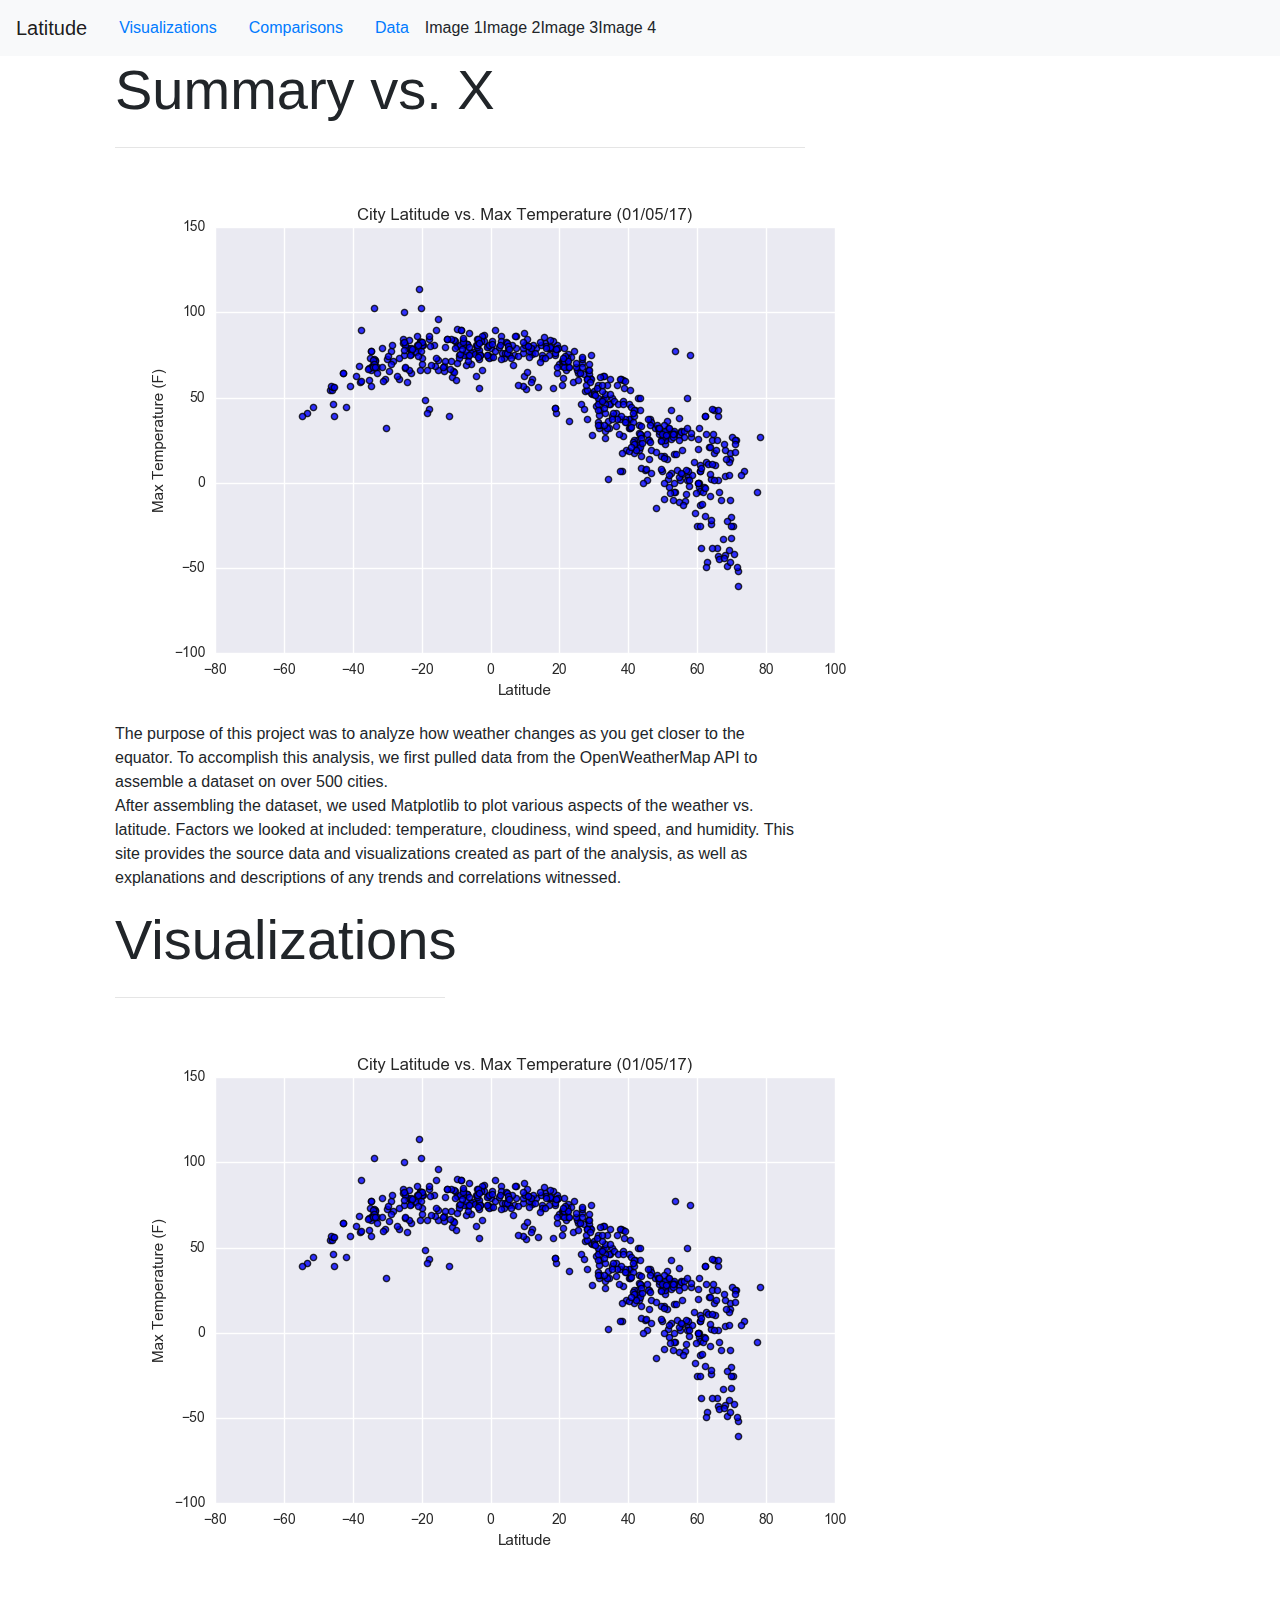
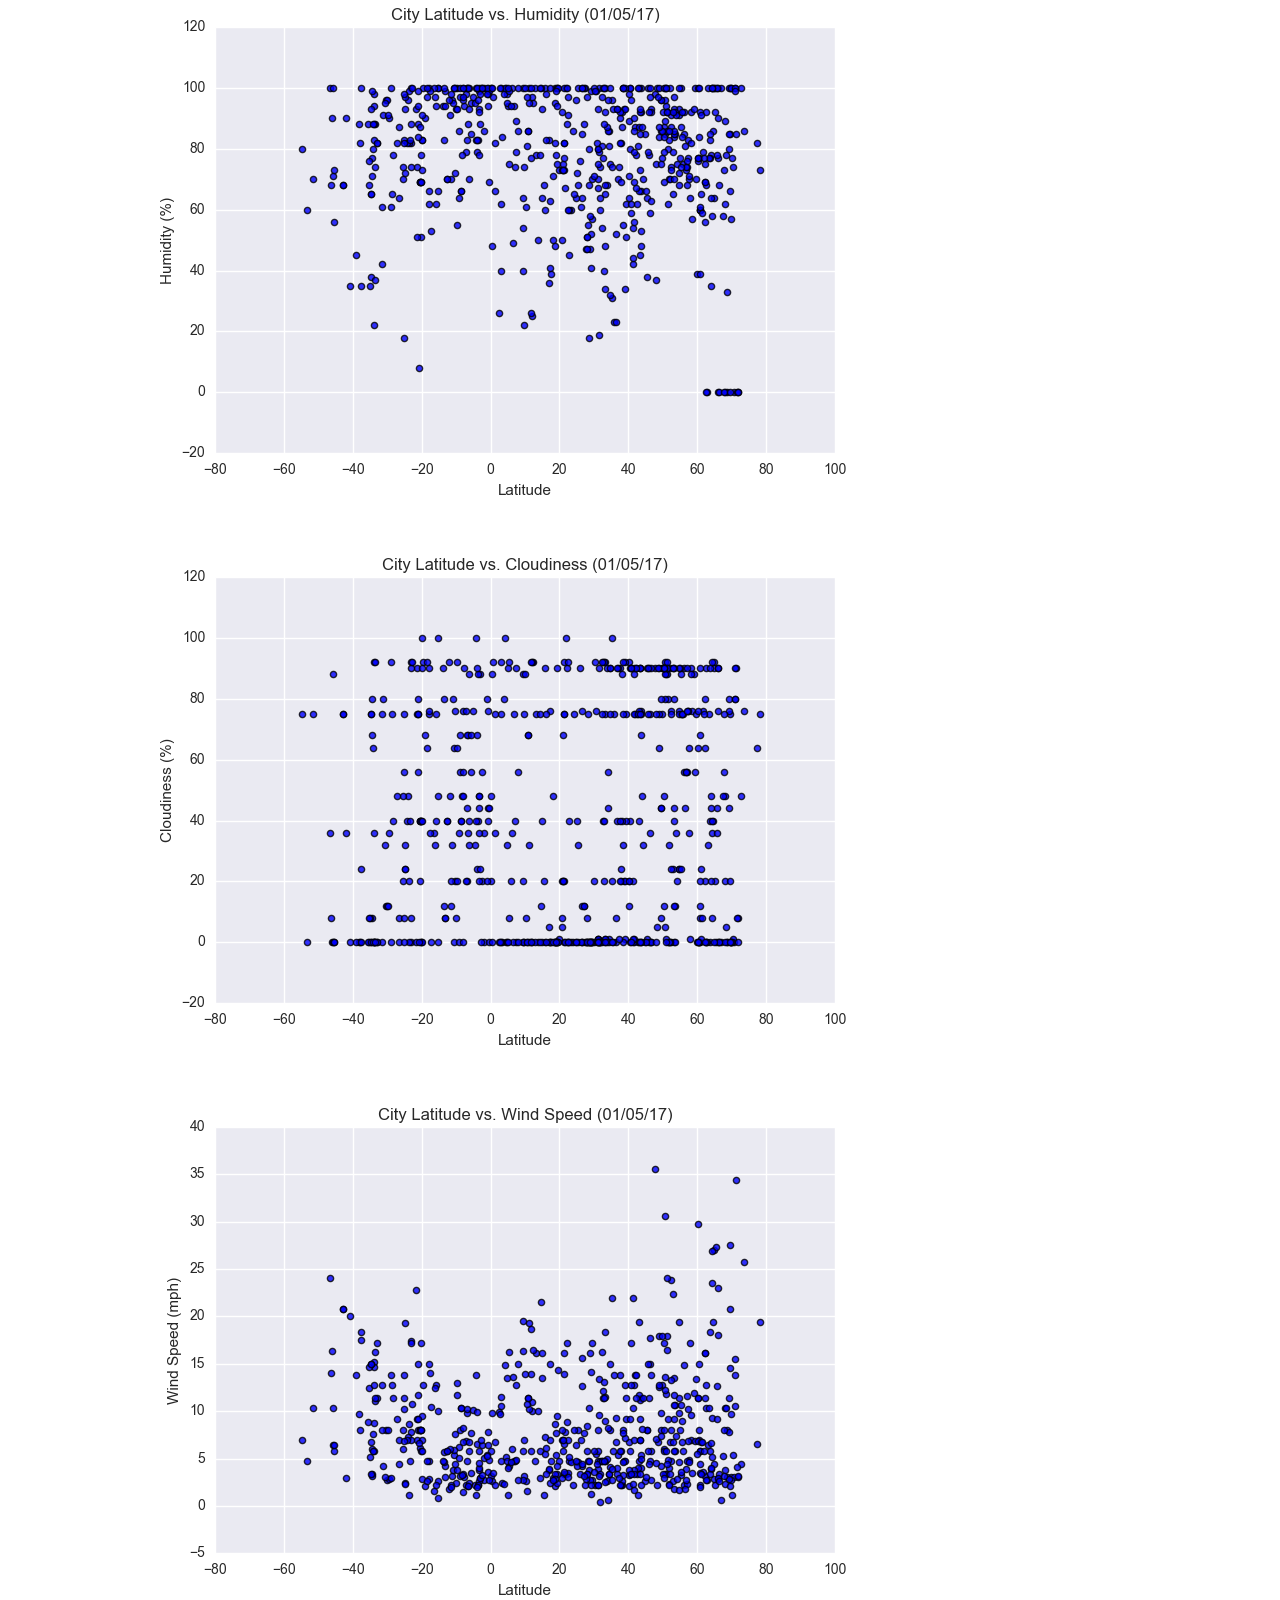
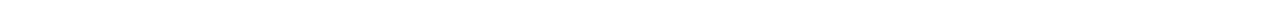
==== index.html @ cf33fff6 "still working" ====
<!DOCTYPE html>
<html lang="en">
<head>
    <meta charset="UTF-8">
    <meta http-equiv="X-UA-Compatible" content="IE=edge">
    <meta name="viewport" content="width=device-width, initial-scale=1.0">
    <title>Landing Page</title>
    <link rel="stylesheet" href="https://stackpath.bootstrapcdn.com/bootstrap/4.3.1/css/bootstrap.min.css" integrity="sha384-ggOyR0iXCbMQv3Xipma34MD+dH/1fQ784/j6cY/iJTQUOhcWr7x9JvoRxT2MZw1T" crossorigin="anonymous">
    <link rel="stylesheet" href="styles.css">
</head>
<body>
    <!-- Using the navbar code from Day 3 Activity 7 -->
    <nav class ="navbar navbar-expand-lg navbar-light bg-light">
        <a class="navbar-brand" href="index.html">Latitude</a>
        <button class="navbar-toggler" type="button" data-toggle="collapse" data-target="#navbarSupportedContent" aria-controls="navbarSupportedContent" aria-expanded="false" aria-label="Toggle navigation">
            <span class="navbar-toggler-icon"></span>
        </button>

        <a class="nav-item active">
            <a class="nav-link" href="visual.html">Visualizations <span class="sr-only">(current)</span></a>
        </a>
        <a class="nav-item active">
            <a class="nav-link" href="compare.html">Comparisons <span class="sr-only">(current)</span></a>
        </a>
        <a class="nav-item active">
            <a class="nav-link" href="data.html">Data <span class="sr-only">(current)</span></a>
        </a>


        <!-- Collapse NaveBar COde From getbootstrap.com -->
        <div class = "collapse navbar-collapse" id = "navbarSupportedContent">
            <ul class = "nav navbar-nav navbar-right">
                <li>Image 1</li>
                <li>Image 2</li>
                <li>Image 3</li>
                <li>Image 4</li>
            </ul>
        </div>
    </nav>

    <div class = "container">
        <section class = "container">
            <div class = "col-md-8">
                <article class = "description-content">
                 <h1 class = "display-4">Summary vs. X</h1>
                    <hr class = "my-4"/>
                    <p>
                        <img src = "Resources/assets/images/Fig1.png">
                        The purpose of this project was to analyze how weather changes as you get closer to the equator. 
                        To accomplish this analysis, we first pulled data from the OpenWeatherMap API to assemble a dataset on over 500 cities.
                        <br>
                        After assembling the dataset, we used Matplotlib to plot various aspects of the weather vs. latitude. 
                        Factors we looked at included: temperature, cloudiness, wind speed, and humidity. 
                        This site provides the source data and visualizations created as part of the analysis, as well as explanations and descriptions of any trends and correlations witnessed. 
                    </p>
                </article>
            </div>

            <div class = "col-md-4">
                <article class = "description-content">
                    <h1 class = "display-4">Visualizations</h1>
                    <hr class = "my-4"/>
                    <div id = "images">
                        <img src = "Resources/assets/images/Fig1.png">
                        <img src = "Resources/assets/images/Fig2.png">
                        <img src = "Resources/assets/images/Fig3.png">
                        <img src = "Resources/assets/images/Fig4.png">
                    </div>
                </article>
            </div>
        </section>

    </div>
    
</body>
</html>
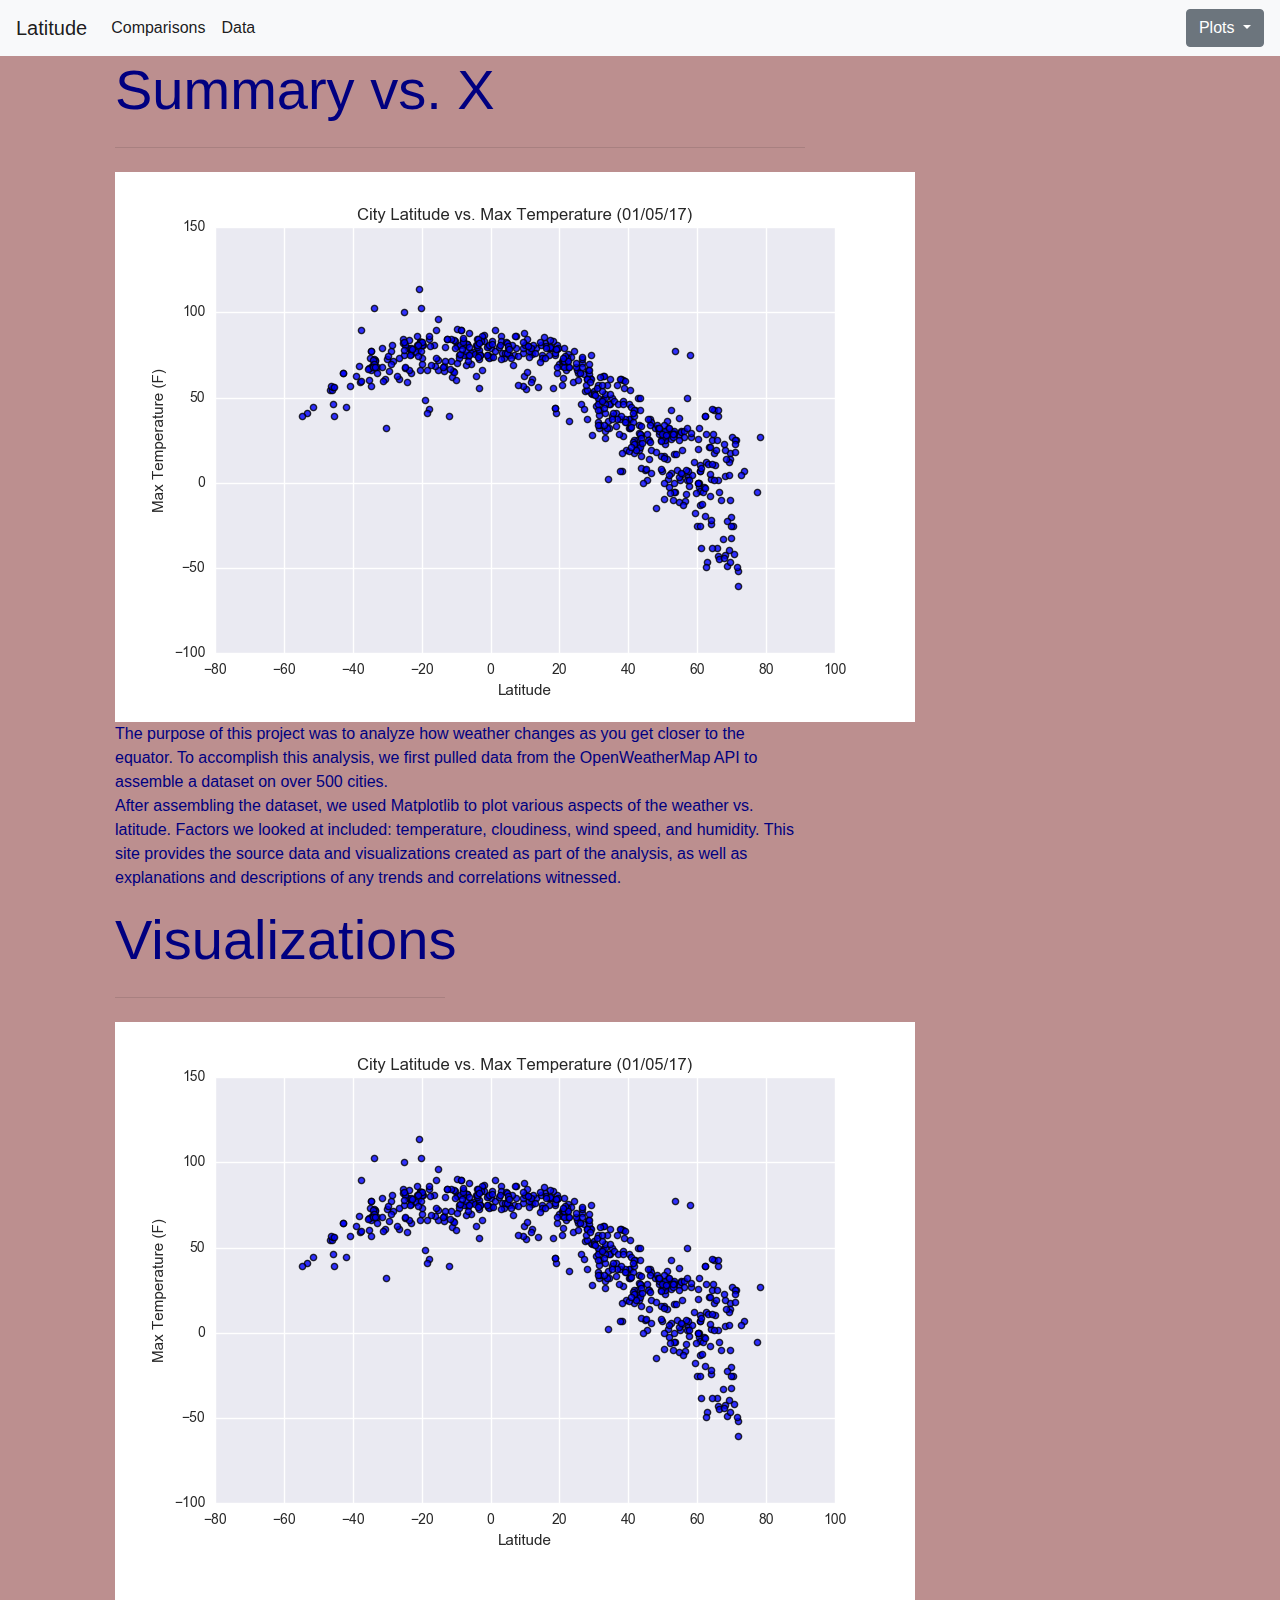
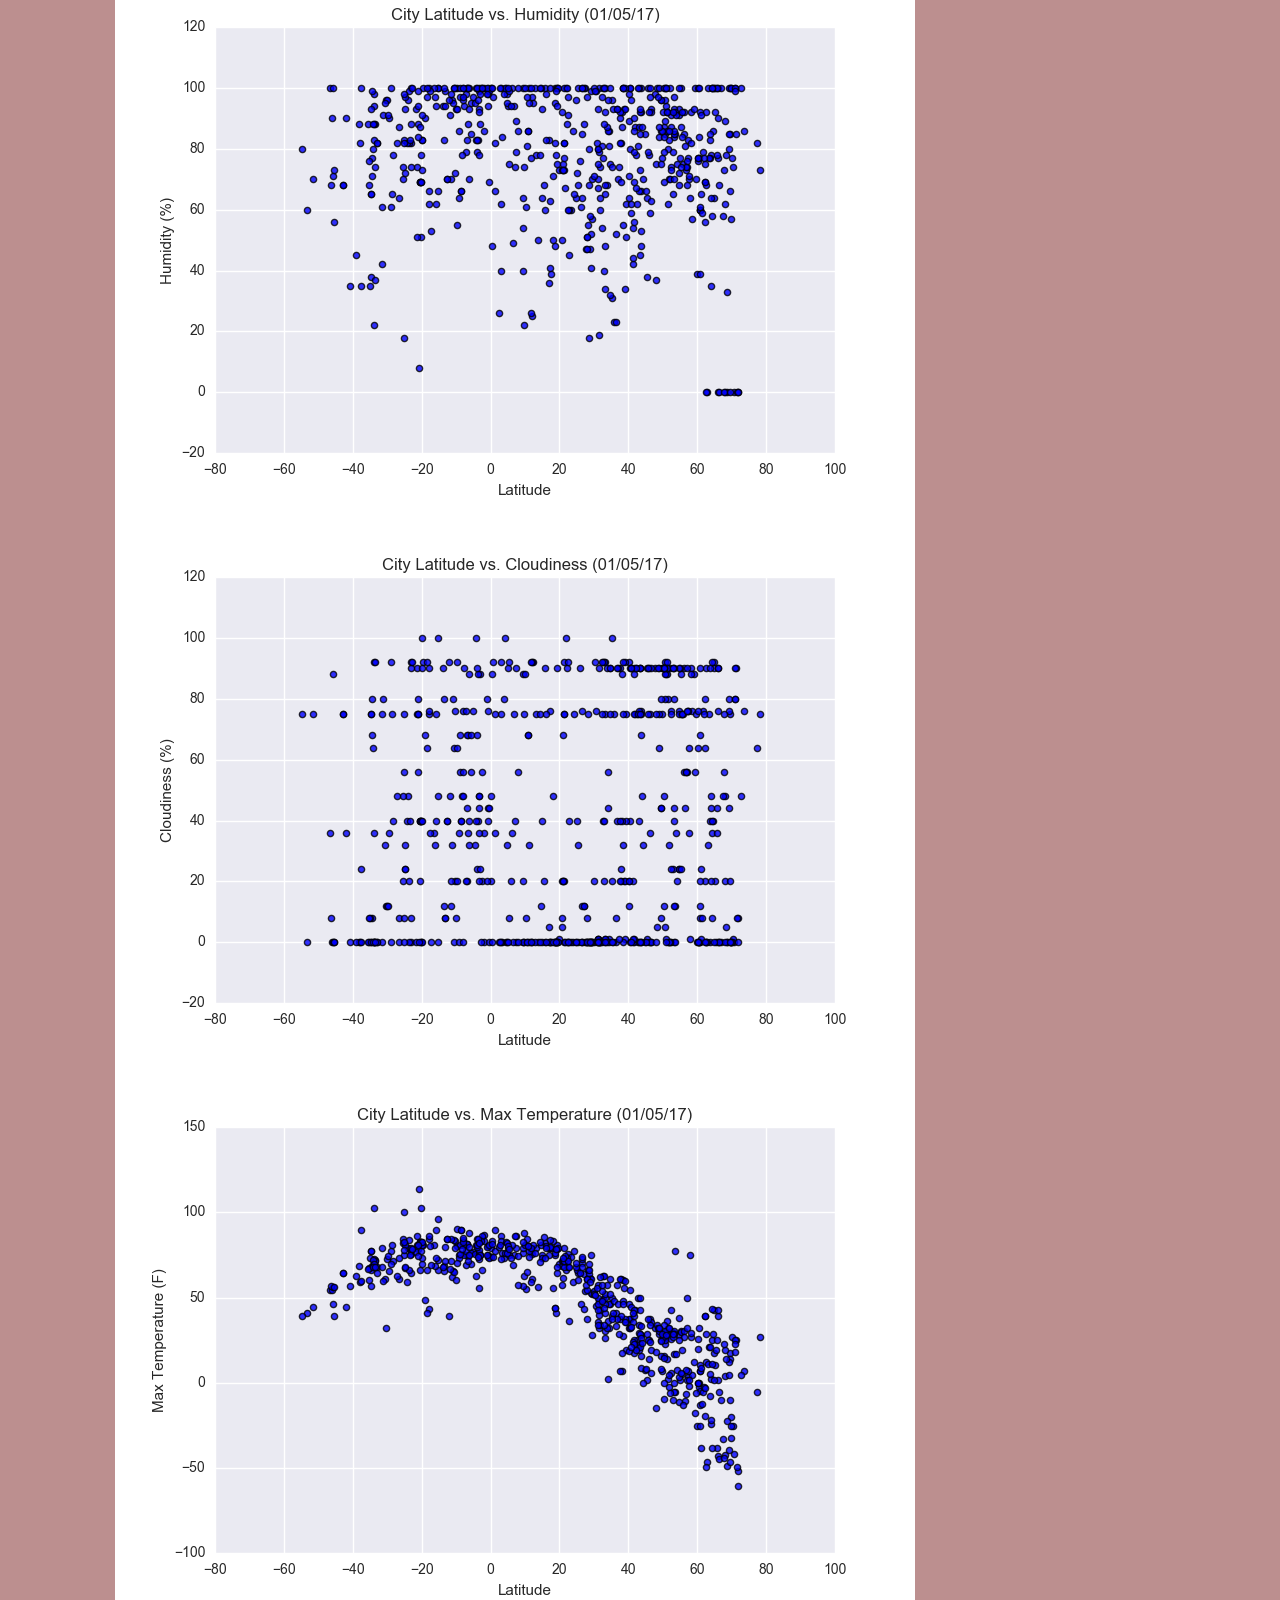
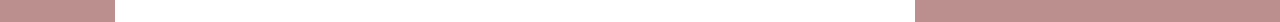
==== commit 1cba1b91: "Final Commit" ====
--- a/index.html
+++ b/index.html
@@ -1,42 +1,51 @@
 <!DOCTYPE html>
 <html lang="en">
 <head>
-    <meta charset="UTF-8">
-    <meta http-equiv="X-UA-Compatible" content="IE=edge">
-    <meta name="viewport" content="width=device-width, initial-scale=1.0">
+    <!-- Required meta tags -->
+    <meta charset="utf-8">
+    <meta name="viewport" content="width=device-width, initial-scale=1, shrink-to-fit=no">
+
+    <link rel="stylesheet" href="https://maxcdn.bootstrapcdn.com/bootstrap/4.0.0/css/bootstrap.min.css" integrity="sha384-Gn5384xqQ1aoWXA+058RXPxPg6fy4IWvTNh0E263XmFcJlSAwiGgFAW/dAiS6JXm" crossorigin="anonymous">
+    <link rel="stylesheet" href="styles.css">
     <title>Landing Page</title>
-    <link rel="stylesheet" href="https://stackpath.bootstrapcdn.com/bootstrap/4.3.1/css/bootstrap.min.css" integrity="sha384-ggOyR0iXCbMQv3Xipma34MD+dH/1fQ784/j6cY/iJTQUOhcWr7x9JvoRxT2MZw1T" crossorigin="anonymous">
-    <link rel="stylesheet" href="styles.css">
 </head>
 <body>
-    <!-- Using the navbar code from Day 3 Activity 7 -->
-    <nav class ="navbar navbar-expand-lg navbar-light bg-light">
+
+    <!-- Navbar code with collapse bar from bootstrap page -->
+    <!-- https://getbootstrap.com/docs/4.0/components/navbar/  -->
+    <nav class="navbar navbar-expand-lg navbar-light bg-light">
         <a class="navbar-brand" href="index.html">Latitude</a>
-        <button class="navbar-toggler" type="button" data-toggle="collapse" data-target="#navbarSupportedContent" aria-controls="navbarSupportedContent" aria-expanded="false" aria-label="Toggle navigation">
-            <span class="navbar-toggler-icon"></span>
+        <button class="navbar-toggler" type="button" data-toggle="collapse" data-target="#navbarNavDropdown" aria-controls="navbarNavDropdown" aria-expanded="false" aria-label="Toggle navigation">
+          <span class="navbar-toggler-icon"></span>
         </button>
+        <div class="collapse navbar-collapse" id="navbarNavDropdown">
+          <ul class="navbar-nav">
+            <li class="nav-item active">
+                <a class="nav-link" href="compare.html">Comparisons </a>
+            </li>
+            <li class="nav-item active">
+                <a class="nav-link" href="data.html">Data </a>
+            </li>
+          </ul>
+        </div>
 
-        <a class="nav-item active">
-            <a class="nav-link" href="visual.html">Visualizations <span class="sr-only">(current)</span></a>
-        </a>
-        <a class="nav-item active">
-            <a class="nav-link" href="compare.html">Comparisons <span class="sr-only">(current)</span></a>
-        </a>
-        <a class="nav-item active">
-            <a class="nav-link" href="data.html">Data <span class="sr-only">(current)</span></a>
-        </a>
+        <!-- Dropdown button code from bootstrap.com -->
+        <!-- https://getbootstrap.com/docs/4.0/components/dropdowns/ -->
+        <div class="dropdown">
+            <button class="btn btn-secondary dropdown-toggle" type="button" id="dropdownMenuButton" data-toggle="dropdown" aria-haspopup="true" aria-expanded="false">
+              Plots
+            </button>
+            <div class="dropdown-menu" aria-labelledby="dropdownMenuButton">
+                <a class="dropdown-item" href="max_temp.html">Max Temperature</a>
+                <a class="dropdown-item" href="humid.html">Humidity</a>
+                <a class="dropdown-item" href="cloud.html">Cloudiness</a>
+                <a class="dropdown-item" href="wind_speed.html">Wind Speed</a>
+            </div>
+          </div>
+      </nav>
 
 
-        <!-- Collapse NaveBar COde From getbootstrap.com -->
-        <div class = "collapse navbar-collapse" id = "navbarSupportedContent">
-            <ul class = "nav navbar-nav navbar-right">
-                <li>Image 1</li>
-                <li>Image 2</li>
-                <li>Image 3</li>
-                <li>Image 4</li>
-            </ul>
-        </div>
-    </nav>
+
 
     <div class = "container">
         <section class = "container">
@@ -61,16 +70,22 @@
                     <h1 class = "display-4">Visualizations</h1>
                     <hr class = "my-4"/>
                     <div id = "images">
-                        <img src = "Resources/assets/images/Fig1.png">
-                        <img src = "Resources/assets/images/Fig2.png">
-                        <img src = "Resources/assets/images/Fig3.png">
-                        <img src = "Resources/assets/images/Fig4.png">
+                        <a href = "max_temp.html"><img src = "Resources/assets/images/Fig1.png"></a>
+                        <a href = "humid.html"><img src = "Resources/assets/images/Fig2.png"></a>
+                        <a href = "cloud.html"><img src = "Resources/assets/images/Fig3.png"></a>
+                        <a href = "wind_speed.html"><img src = "Resources/assets/images/Fig1.png"></a>
                     </div>
                 </article>
             </div>
         </section>
 
     </div>
+
+    <!-- required bootstrap scripts -->
+    <!-- jQuery first, then Popper.js, then Bootstrap JS -->
+    <script src="https://code.jquery.com/jquery-3.2.1.slim.min.js" integrity="sha384-KJ3o2DKtIkvYIK3UENzmM7KCkRr/rE9/Qpg6aAZGJwFDMVNA/GpGFF93hXpG5KkN" crossorigin="anonymous"></script>
+    <script src="https://cdnjs.cloudflare.com/ajax/libs/popper.js/1.12.9/umd/popper.min.js" integrity="sha384-ApNbgh9B+Y1QKtv3Rn7W3mgPxhU9K/ScQsAP7hUibX39j7fakFPskvXusvfa0b4Q" crossorigin="anonymous"></script>
+    <script src="https://maxcdn.bootstrapcdn.com/bootstrap/4.0.0/js/bootstrap.min.js" integrity="sha384-JZR6Spejh4U02d8jOt6vLEHfe/JQGiRRSQQxSfFWpi1MquVdAyjUar5+76PVCmYl" crossorigin="anonymous"></script>
     
 </body>
 </html>--- a/styles.css
+++ b/styles.css
@@ -0,0 +1,7 @@
+body{
+    background-color: rosybrown;
+
+    color: navy;
+}
+
+/* Most of the css features were used with the imported bootstrap style */